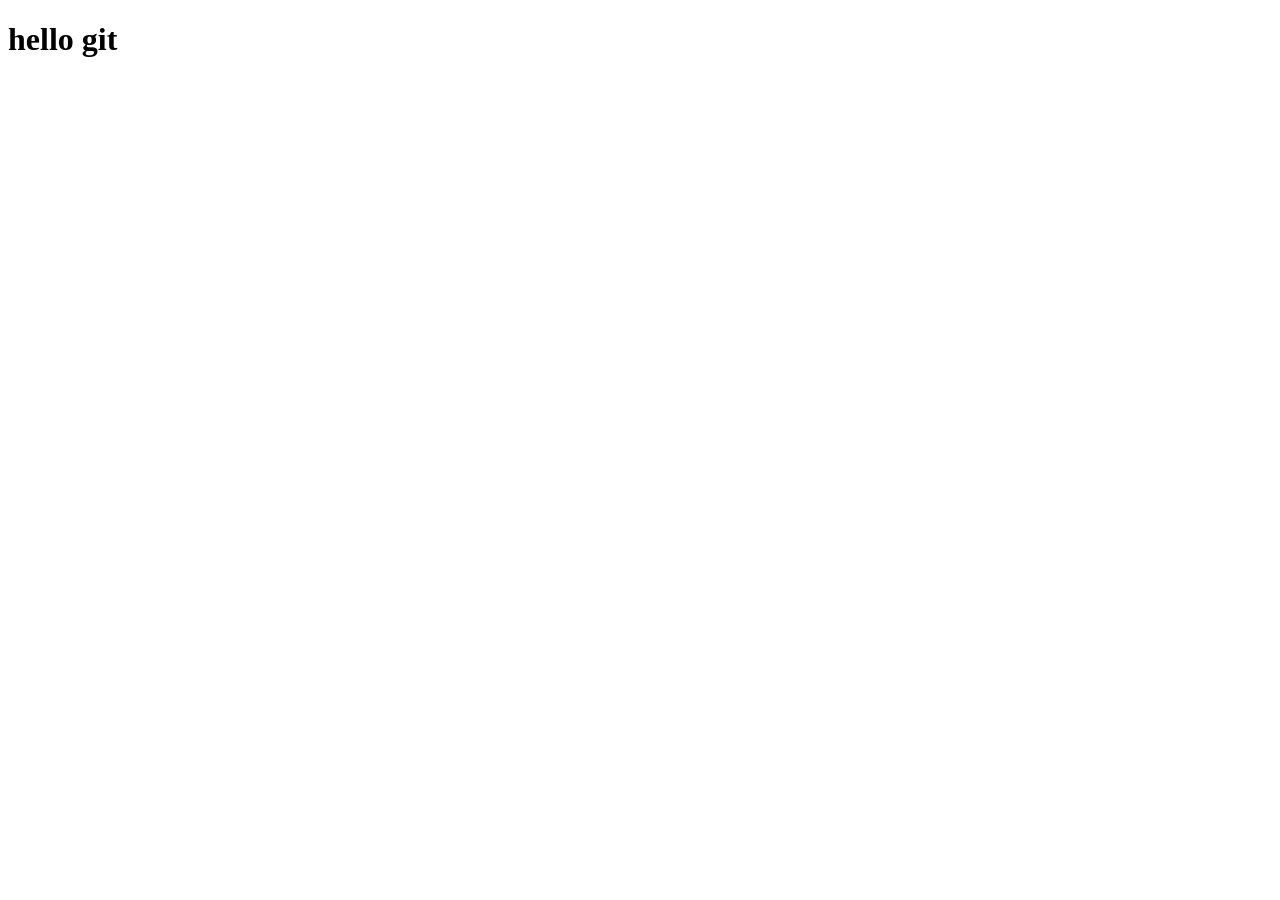
==== index.html @ 13c87331 "HTML structure" ====
<!DOCTYPE html>
<html lang="en">
<head>
  <meta charset="UTF-8">
  <meta name="viewport" content="width=device-width, initial-scale=1.0">
  <title>git lesson</title>
</head>
<body>
    <h1>hello git</h1>
</body>
</html>
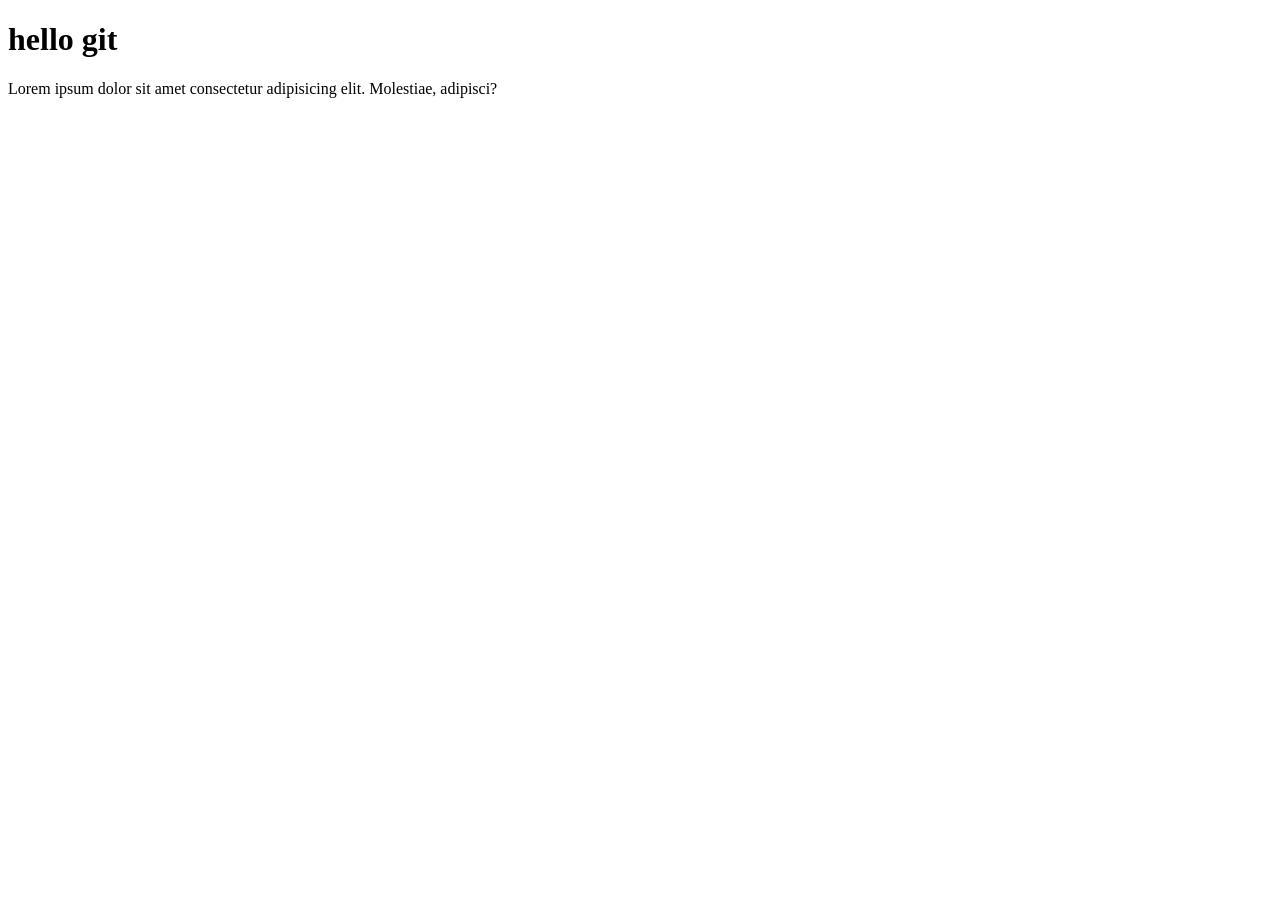
==== commit a3b77bce: "add paragraph" ====
--- a/index.html
+++ b/index.html
@@ -7,5 +7,9 @@
 </head>
 <body>
     <h1>hello git</h1>
+
+    <p>
+      Lorem ipsum dolor sit amet consectetur adipisicing elit. Molestiae, adipisci?
+    </p>
 </body>
 </html>
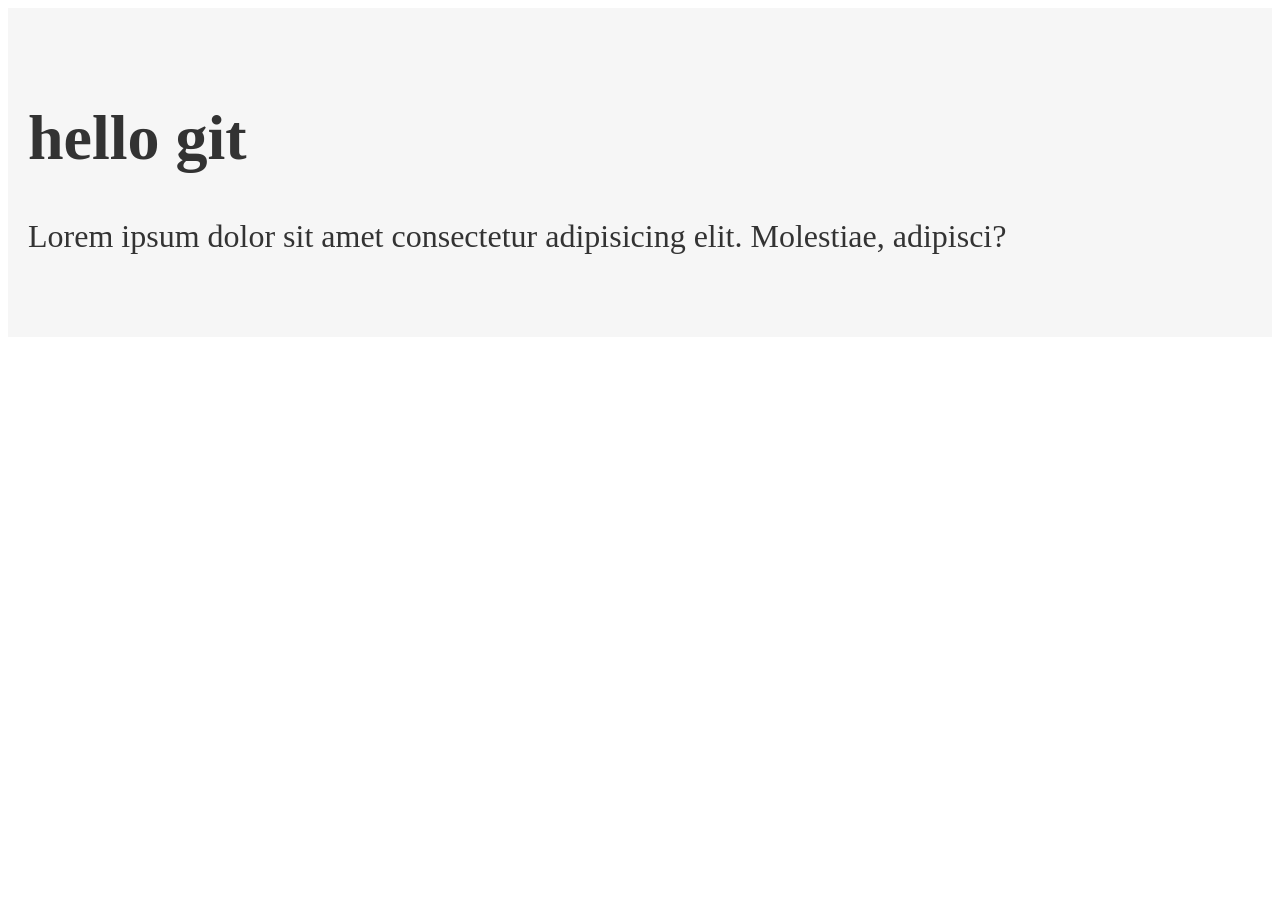
==== commit 1b61de81: "header done" ====
--- a/index.html
+++ b/index.html
@@ -3,13 +3,18 @@
 <head>
   <meta charset="UTF-8">
   <meta name="viewport" content="width=device-width, initial-scale=1.0">
+  <link rel="stylesheet" href="./main.css">
   <title>git lesson</title>
 </head>
 <body>
+  <header class="header">
     <h1>hello git</h1>
 
     <p>
       Lorem ipsum dolor sit amet consectetur adipisicing elit. Molestiae, adipisci?
     </p>
+  </header>
+
+
 </body>
 </html>
--- a/main.css
+++ b/main.css
@@ -0,0 +1,6 @@
+.header {
+  padding: 50px 20px;
+  color: #333333;
+  background-color: #f6f6f6;
+  font-size: 32px;
+}
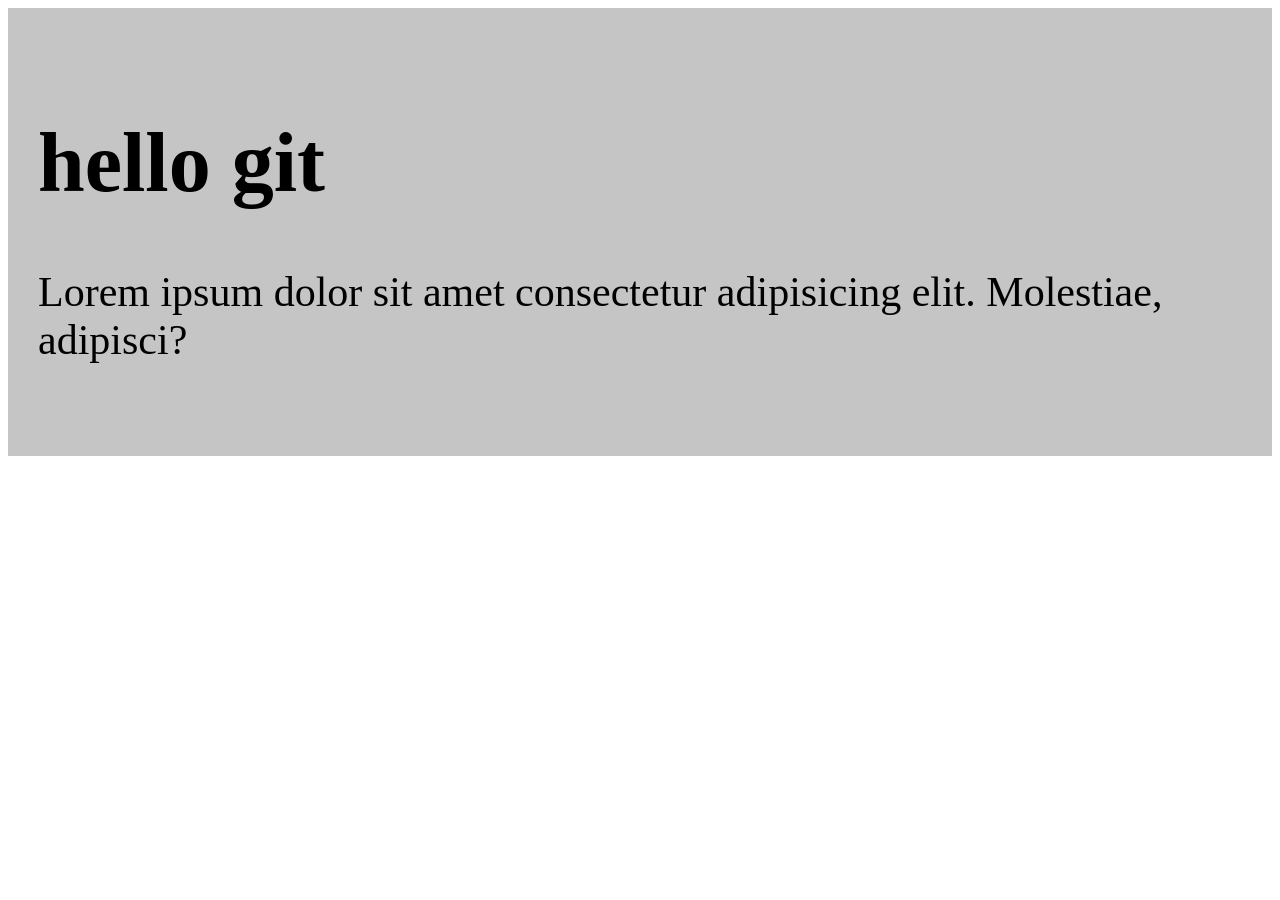
==== commit c0e0ff00: "add main section" ====
--- a/index.html
+++ b/index.html
@@ -3,18 +3,16 @@
 <head>
   <meta charset="UTF-8">
   <meta name="viewport" content="width=device-width, initial-scale=1.0">
+  <title>git lesson</title>
   <link rel="stylesheet" href="./main.css">
-  <title>git lesson</title>
 </head>
 <body>
-  <header class="header">
+  <main class="content">
     <h1>hello git</h1>
 
     <p>
       Lorem ipsum dolor sit amet consectetur adipisicing elit. Molestiae, adipisci?
     </p>
-  </header>
-
-
+  </main>
 </body>
 </html>
--- a/main.css
+++ b/main.css
@@ -1,6 +1,5 @@
-.header {
-  padding: 50px 20px;
-  color: #333333;
-  background-color: #f6f6f6;
-  font-size: 32px;
+.content {
+  padding: 50px 30px;
+  font-size: 42px;
+  background-color: #c5c5c5;
 }
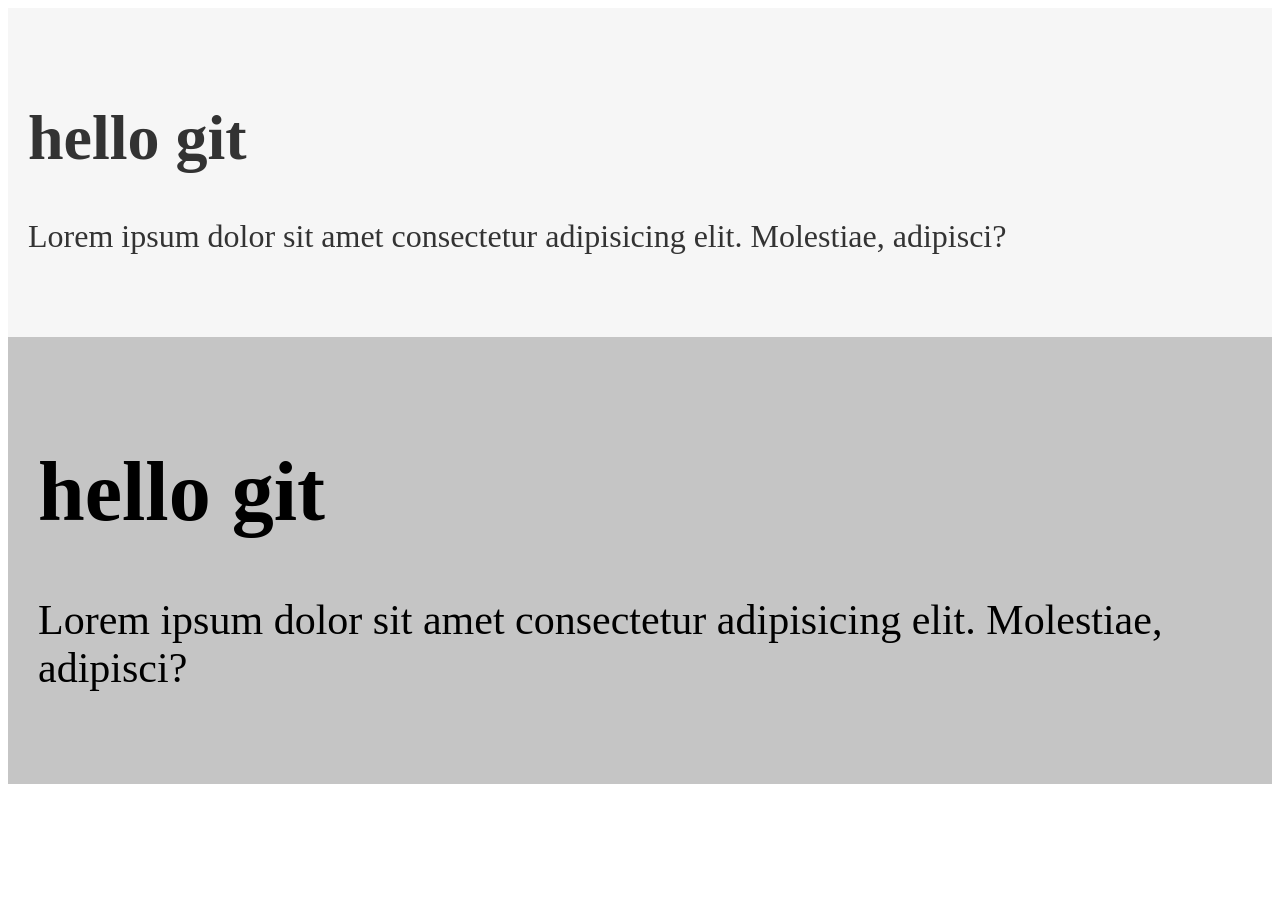
==== commit b219790d: "Merge header and content + fix" ====
--- a/index.html
+++ b/index.html
@@ -3,10 +3,19 @@
 <head>
   <meta charset="UTF-8">
   <meta name="viewport" content="width=device-width, initial-scale=1.0">
+  <link rel="stylesheet" href="./main.css">
   <title>git lesson</title>
   <link rel="stylesheet" href="./main.css">
 </head>
 <body>
+  <header class="header">
+    <h1>hello git</h1>
+    
+    <p>
+      Lorem ipsum dolor sit amet consectetur adipisicing elit. Molestiae, adipisci?
+    </p>
+  </header>
+
   <main class="content">
     <h1>hello git</h1>
 
--- a/main.css
+++ b/main.css
@@ -1,4 +1,10 @@
-.content {
+.header {
+  padding: 50px 20px;
+  color: #333333;
+  background-color: #f6f6f6;
+  font-size: 32px;
+}
+  .content {
   padding: 50px 30px;
   font-size: 42px;
   background-color: #c5c5c5;
--- a/main.css
+++ b/main.css
@@ -1,4 +1,10 @@
-.content {
+.header {
+  padding: 50px 20px;
+  color: #333333;
+  background-color: #f6f6f6;
+  font-size: 32px;
+}
+  .content {
   padding: 50px 30px;
   font-size: 42px;
   background-color: #c5c5c5;
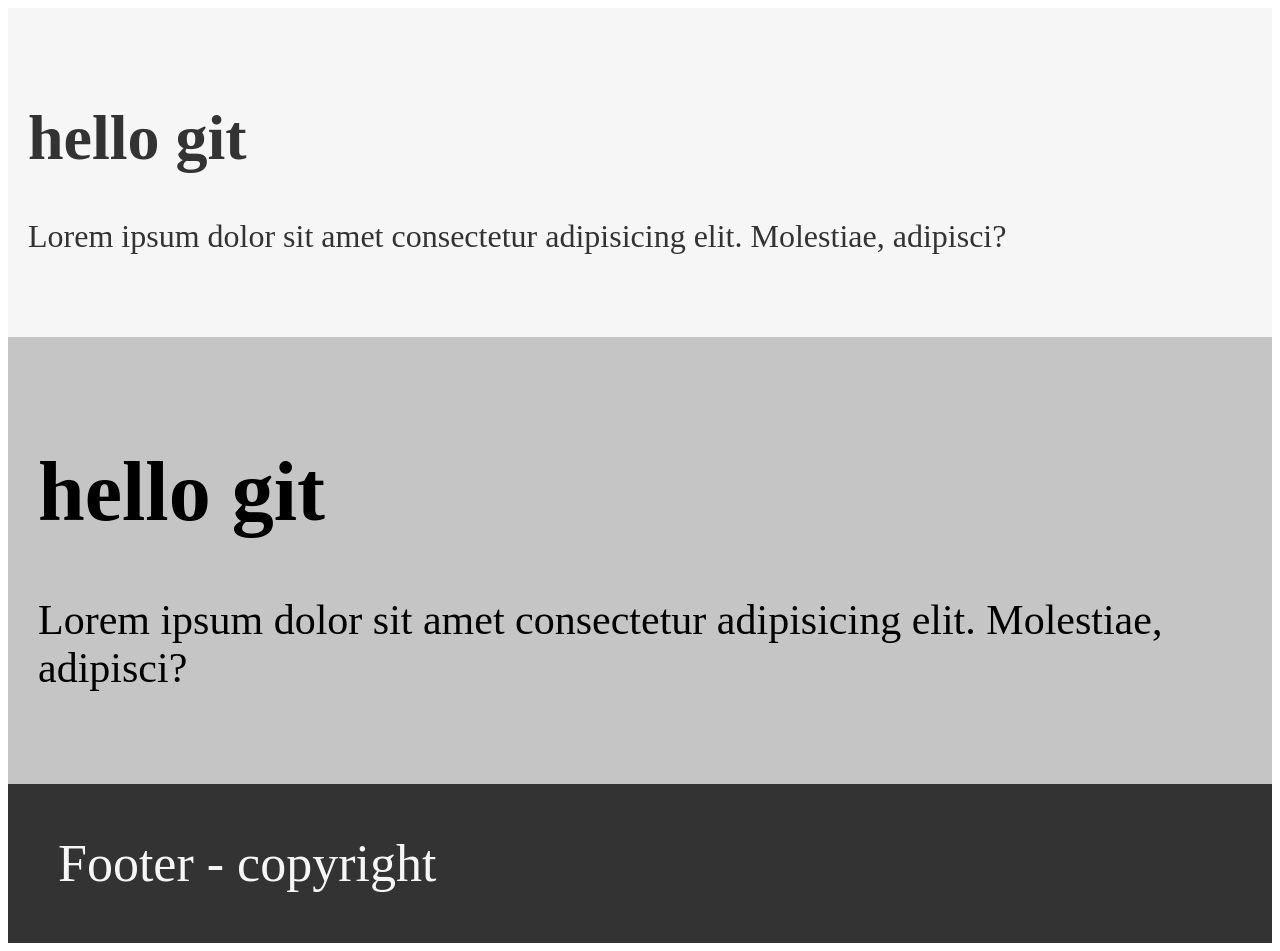
==== commit 6778a61c: "Footer done" ====
--- a/index.html
+++ b/index.html
@@ -23,5 +23,9 @@
       Lorem ipsum dolor sit amet consectetur adipisicing elit. Molestiae, adipisci?
     </p>
   </main>
+
+  <footer class="footer">
+    Footer - copyright
+  </footer>
 </body>
 </html>
--- a/main.css
+++ b/main.css
@@ -4,8 +4,16 @@
   background-color: #f6f6f6;
   font-size: 32px;
 }
-  .content {
+
+.content {
   padding: 50px 30px;
   font-size: 42px;
   background-color: #c5c5c5;
+}
+
+.footer {
+  padding: 50px;
+  font-size: 52px;
+  color: #f6f6f6;
+  background-color: #333333;
 }
--- a/main.css
+++ b/main.css
@@ -4,8 +4,16 @@
   background-color: #f6f6f6;
   font-size: 32px;
 }
-  .content {
+
+.content {
   padding: 50px 30px;
   font-size: 42px;
   background-color: #c5c5c5;
+}
+
+.footer {
+  padding: 50px;
+  font-size: 52px;
+  color: #f6f6f6;
+  background-color: #333333;
 }
